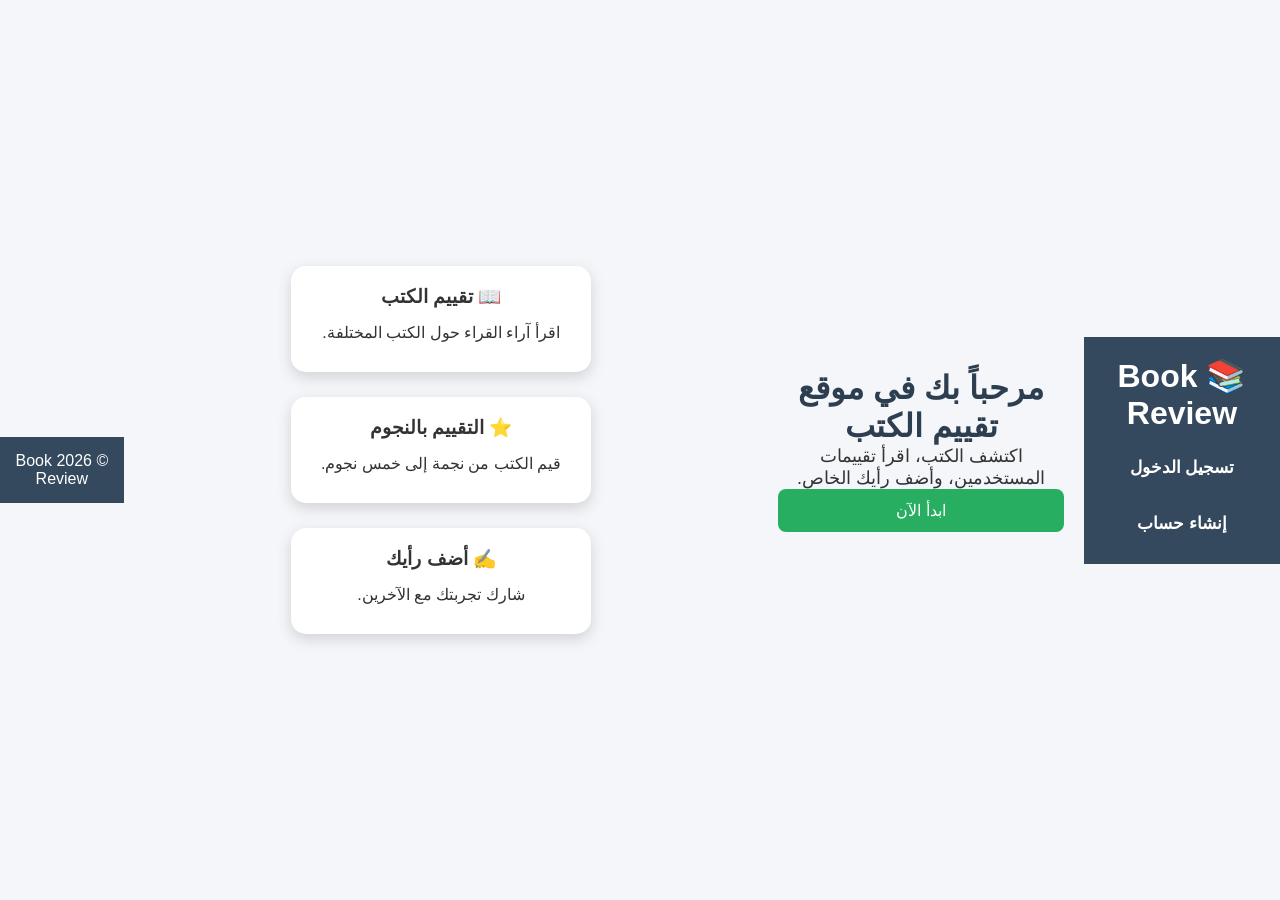
==== index.html @ 10e97f23 "Add files via upload" ====
<!DOCTYPE html>
<html lang="ar" dir="rtl">

<head>

<meta charset="UTF-8">
<meta name="viewport" content="width=device-width, initial-scale=1.0">

<title>Book Review</title>

<link rel="stylesheet" href="style.css">
<link rel="stylesheet" href="responsive.css">

</head>


<body>


<header>

<h1>📚 Book Review</h1>

<nav>

<a href="login.html">تسجيل الدخول</a>

<a href="register.html">إنشاء حساب</a>

</nav>

</header>



<section class="hero">


<h2>
مرحباً بك في موقع تقييم الكتب
</h2>


<p>
اكتشف الكتب، اقرأ تقييمات المستخدمين،
وأضف رأيك الخاص.
</p>


<div>

<a href="login.html">
<button>
ابدأ الآن
</button>
</a>

</div>


</section>



<section class="books">


<div class="card">

<h3>📖 تقييم الكتب</h3>

<p>
اقرأ آراء القراء حول الكتب المختلفة.
</p>

</div>



<div class="card">

<h3>⭐ التقييم بالنجوم</h3>

<p>
قيم الكتب من نجمة إلى خمس نجوم.
</p>

</div>



<div class="card">

<h3>✍️ أضف رأيك</h3>

<p>
شارك تجربتك مع الآخرين.
</p>

</div>


</section>



<footer>

<p>
© 2026 Book Review
</p>

</footer>


</body>

</html>
---- style.css ----
*{
    margin:0;
    padding:0;
    box-sizing:border-box;
    font-family:Arial,sans-serif;
}

body{
    background:#f2f2f2;
    display:flex;
    justify-content:center;
    align-items:center;
    min-height:100vh;
}

.login-box{
    width:400px;
    max-width:90%;
    background:#fff;
    padding:30px;
    border-radius:12px;
    box-shadow:0 0 20px rgba(0,0,0,.2);
    text-align:center;
}

#title{
    color:#2c3e50;
    margin-bottom:15px;
}

#langBtn{
    background:#3498db;
    color:#fff;
    border:none;
    padding:10px 20px;
    border-radius:8px;
    cursor:pointer;
    margin-bottom:20px;
}

#langBtn:hover{
    background:#2980b9;
}

#loginText{
    margin-bottom:20px;
    color:#333;
}

form{
    display:flex;
    flex-direction:column;
}

input{
    padding:12px;
    margin:10px 0;
    border:1px solid #ccc;
    border-radius:8px;
    font-size:16px;
}

input:focus{
    outline:none;
    border-color:#3498db;
}

#loginBtn{
    margin-top:15px;
    padding:12px;
    border:none;
    border-radius:8px;
    background:#27ae60;
    color:white;
    font-size:16px;
    cursor:pointer;
}

#loginBtn:hover{
    background:#219150;
}

#registerText{
    margin-top:20px;
}

#registerText a{
    color:#3498db;
    text-decoration:none;
    font-weight:bold;
}

#registerText a:hover{
    text-decoration:underline;
}header{
    background:#2c3e50;
    color:white;
    padding:20px;
    text-align:center;
}

nav{
    margin-top:15px;
}

nav a{
    color:white;
    text-decoration:none;
    margin:10px;
    font-weight:bold;
}

nav a:hover{
    color:#f1c40f;
}

.hero{
    text-align:center;
    padding:40px 20px;
}

.hero input{
    width:80%;
    max-width:500px;
}

.books{
    display:flex;
    flex-wrap:wrap;
    justify-content:center;
    gap:20px;
    padding:20px;
}

.card{
    background:white;
    width:300px;
    padding:20px;
    border-radius:10px;
    box-shadow:0 0 10px rgba(0,0,0,.2);
    text-align:center;
}

.card h3{
    margin-bottom:15px;
}

.card p{
    margin:10px 0;
}select,
textarea{

width:100%;
padding:12px;
margin:10px 0;
border:1px solid #ccc;
border-radius:8px;
font-size:16px;

}

textarea{

resize:none;

}

button{

width:100%;

}
/* التصميم النهائي */

body{
    background:#f5f6fa;
    color:#333;
}


/* الهيدر */

header{

    background:#34495e;
    color:white;
    padding:20px;
    text-align:center;

}


header h1{

    margin-bottom:15px;

}


nav{

    display:flex;
    justify-content:center;
    align-items:center;
    flex-wrap:wrap;
    gap:15px;

}


nav a{

    color:white;
    text-decoration:none;
    font-size:17px;

}


nav a:hover{

    color:#f1c40f;

}


#langBtn{

    padding:8px 15px;
    border:none;
    border-radius:8px;
    cursor:pointer;
    background:#f1c40f;

}



/* القسم الرئيسي */

.hero{

    text-align:center;
    padding:50px 20px;

}


.hero h2{

    font-size:32px;
    color:#2c3e50;

}


.hero p{

    font-size:18px;

}



/* البطاقات */

.books{

    display:flex;
    justify-content:center;
    flex-wrap:wrap;
    gap:25px;

}


.card{

    background:white;
    width:300px;
    padding:20px;
    border-radius:15px;

    box-shadow:
    0 5px 15px rgba(0,0,0,0.15);

    text-align:center;

}


.card:hover{

    transform:translateY(-8px);
    transition:.3s;

}



/* الأزرار */

button{

    background:#27ae60;
    color:white;
    border:none;

    padding:12px 25px;

    border-radius:8px;

    cursor:pointer;

    font-size:16px;

}


button:hover{

    background:#219150;

}



/* الفوتر */

footer{

    margin-top:40px;

    background:#34495e;

    color:white;

    text-align:center;

    padding:15px;

}
---- responsive.css ----
/* للأجهزة اللوحية */
@media (max-width:768px){

.login-box{
    width:90%;
    padding:25px;
}

#title{
    font-size:28px;
}

#loginText{
    font-size:24px;
}

input{
    font-size:15px;
    padding:11px;
}

#loginBtn{
    font-size:15px;
}

}


/* للهواتف */
@media (max-width:480px){

.login-box{
    width:95%;
    padding:20px;
    border-radius:10px;
}

#title{
    font-size:24px;
}

#loginText{
    font-size:20px;
}

input{
    padding:10px;
    font-size:14px;
}

#loginBtn{
    padding:10px;
    font-size:14px;
}

#langBtn{
    width:100%;
    margin-bottom:15px;
}

}
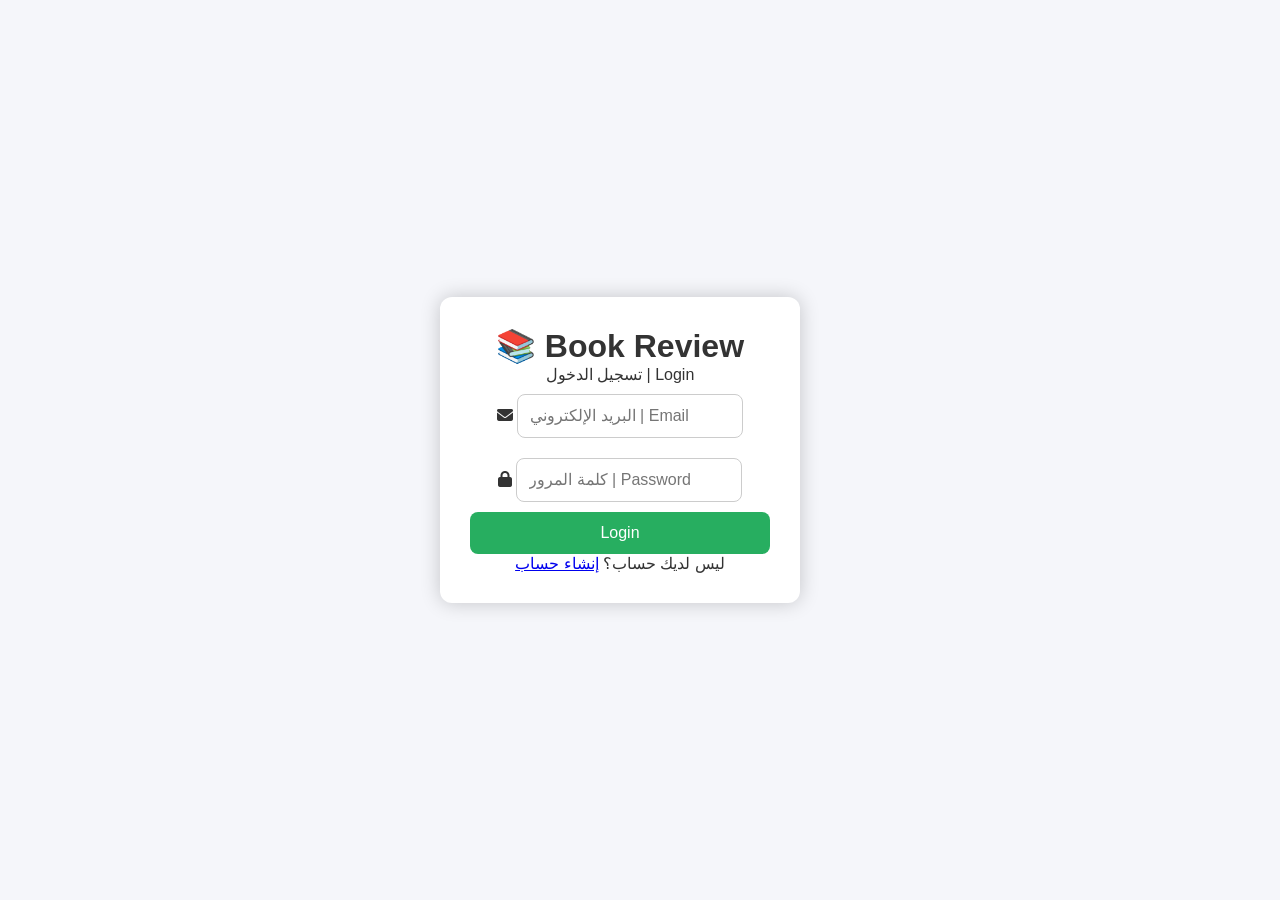
==== commit 99679114: "Add files via upload" ====
--- a/index.html
+++ b/index.html
@@ -1,118 +1,75 @@
 <!DOCTYPE html>
-<html lang="ar" dir="rtl">
-
+<html lang="ar">
 <head>
-
 <meta charset="UTF-8">
 <meta name="viewport" content="width=device-width, initial-scale=1.0">
 
-<title>Book Review</title>
+<title>Book Review | Login</title>
 
 <link rel="stylesheet" href="style.css">
-<link rel="stylesheet" href="responsive.css">
+
+<link rel="stylesheet"
+href="https://cdnjs.cloudflare.com/ajax/libs/font-awesome/6.5.1/css/all.min.css">
 
 </head>
 
-
 <body>
 
+<div class="container">
 
-<header>
+<div class="login-box">
 
 <h1>📚 Book Review</h1>
 
-<nav>
+<p>تسجيل الدخول | Login</p>
 
-<a href="login.html">تسجيل الدخول</a>
+<form id="loginForm">
 
-<a href="register.html">إنشاء حساب</a>
+<div class="input-box">
 
-</nav>
+<i class="fa fa-envelope"></i>
 
-</header>
-
-
-
-<section class="hero">
-
-
-<h2>
-مرحباً بك في موقع تقييم الكتب
-</h2>
-
-
-<p>
-اكتشف الكتب، اقرأ تقييمات المستخدمين،
-وأضف رأيك الخاص.
-</p>
-
-
-<div>
-
-<a href="login.html">
-<button>
-ابدأ الآن
-</button>
-</a>
+<input
+type="email"
+id="email"
+placeholder="البريد الإلكتروني | Email"
+required>
 
 </div>
 
+<div class="input-box">
 
-</section>
+<i class="fa fa-lock"></i>
 
+<input
+type="password"
+id="password"
+placeholder="كلمة المرور | Password"
+required>
 
+</div>
 
-<section class="books">
+<button type="submit">
+Login
+</button>
 
+</form>
 
-<div class="card">
+<p class="link">
 
-<h3>📖 تقييم الكتب</h3>
+ليس لديك حساب؟
 
-<p>
-اقرأ آراء القراء حول الكتب المختلفة.
+<a href="register.html">
+إنشاء حساب
+</a>
+
 </p>
 
 </div>
 
-
-
-<div class="card">
-
-<h3>⭐ التقييم بالنجوم</h3>
-
-<p>
-قيم الكتب من نجمة إلى خمس نجوم.
-</p>
-
 </div>
 
-
-
-<div class="card">
-
-<h3>✍️ أضف رأيك</h3>
-
-<p>
-شارك تجربتك مع الآخرين.
-</p>
-
-</div>
-
-
-</section>
-
-
-
-<footer>
-
-<p>
-© 2026 Book Review
-</p>
-
-</footer>
-
+<script src="script.js"></script>
 
 </body>
-
 </html>
